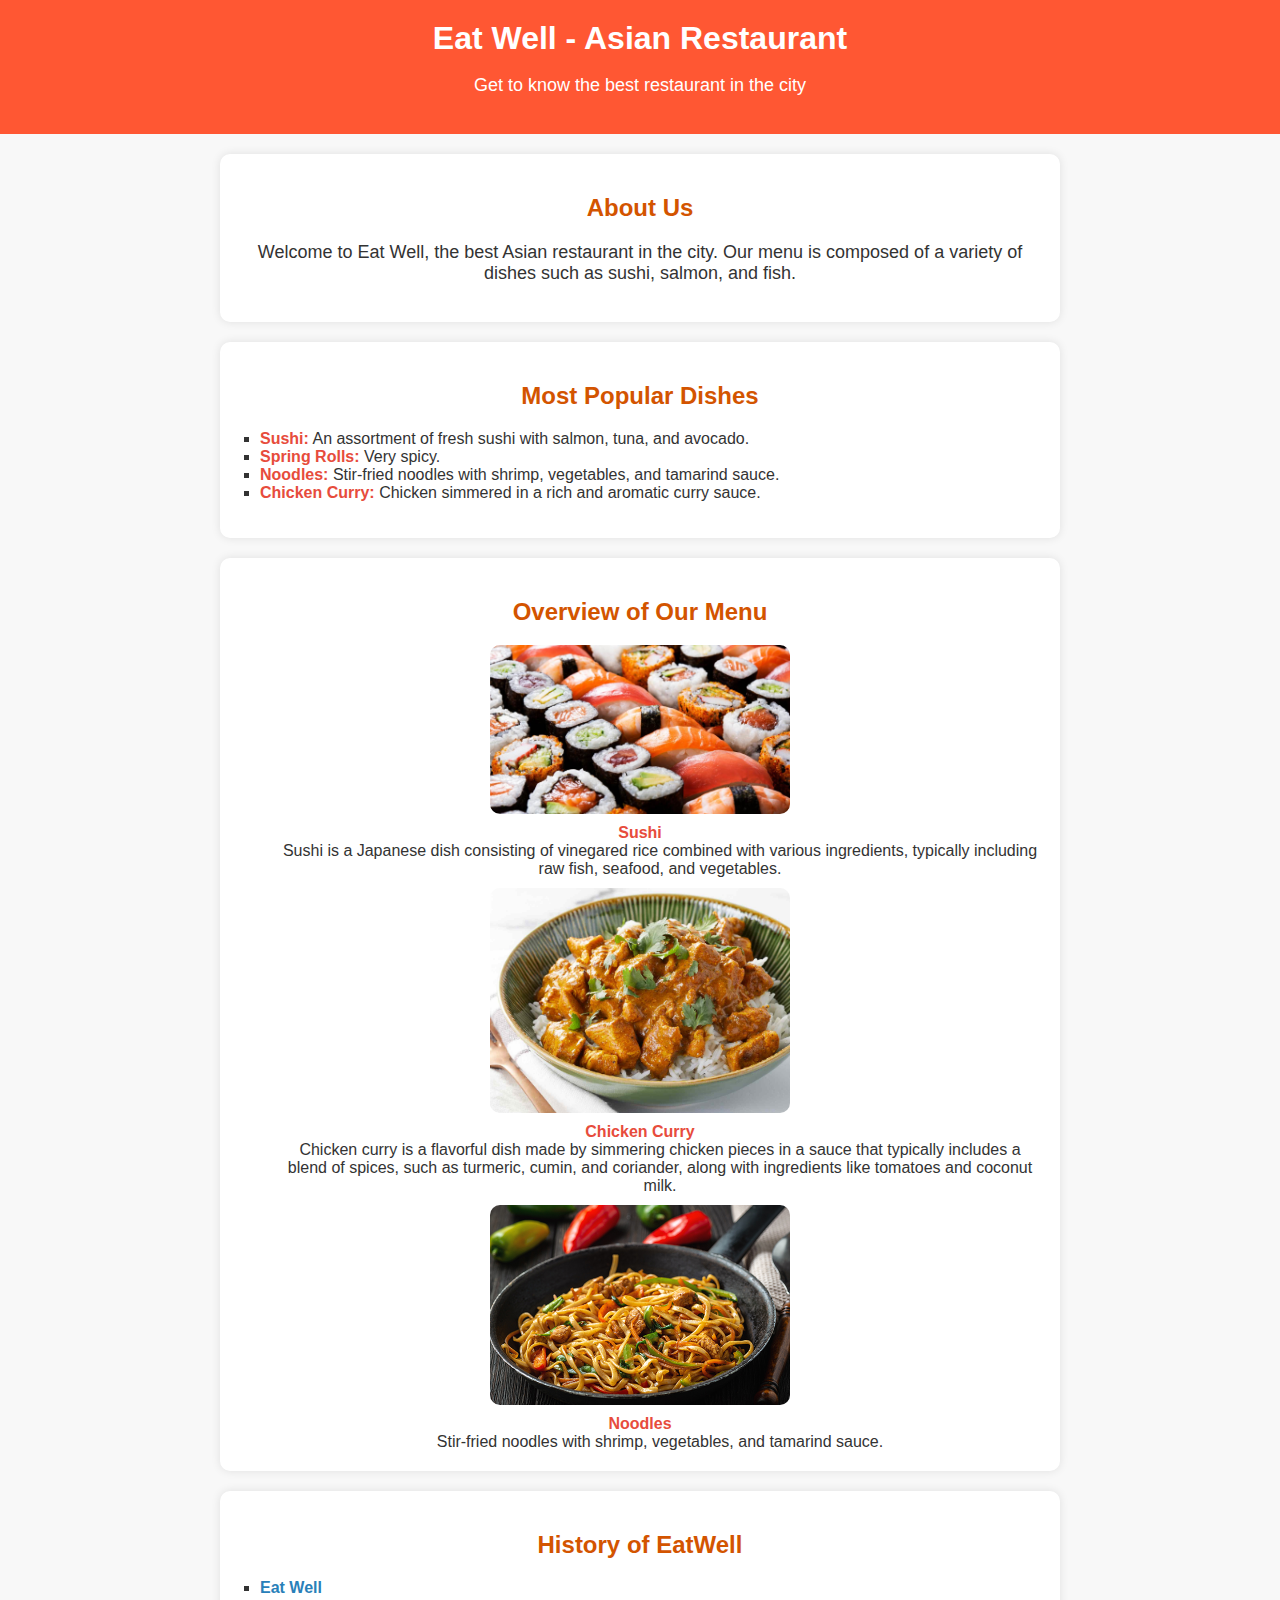
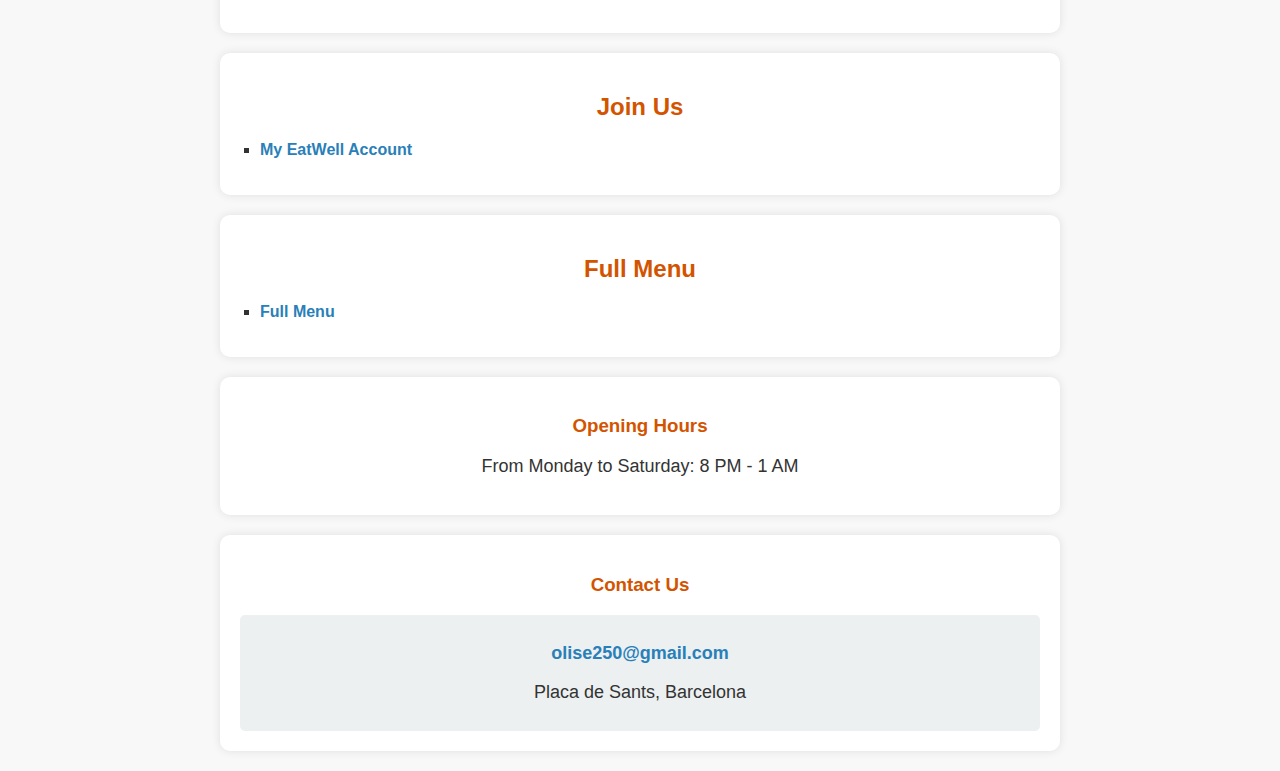
==== index.html/index.html @ cba186b1 "first commit" ====
<!DOCTYPE html>
<html lang="en">
<head>
    <meta charset="UTF-8">
    <meta name="viewport" content="width=device-width, initial-scale=1.0"> 
    <title>Eat Well</title>
    <link rel="stylesheet" href="eatwell.css">
</head>
<body>
<header>
<h1>Eat Well - Asian Restaurant</h1>  <p>Get to know the best restaurant in the city</p>
</header> 
<section>
<h2>About Us</h2>
<p>Welcome to Eat Well, the best Asian restaurant in the city. Our menu is composed of a variety of dishes such as sushi, salmon, and fish.</p> 
</section>
<section>
<h2>Most Popular Dishes</h2>
<ul>
<li><strong>Sushi:</strong> An assortment of fresh sushi with salmon, tuna, and avocado.</li> 
<li><strong>Spring Rolls:</strong> Very spicy.</li>  
<li><strong>Noodles:</strong> Stir-fried noodles with shrimp, vegetables, and tamarind sauce.</li>  
<li><strong>Chicken Curry:</strong> Chicken simmered in a rich and aromatic curry sauce.</li> 
</ul>
</section>
<section><h2>Overview of Our Menu</h2> 
<img src="images/sushis.jpg" alt="Sushi Plate" width="300">
<dt><strong>Sushi</strong></dt>
<dd>Sushi is a Japanese dish consisting of vinegared rice combined with various ingredients, typically including raw fish, seafood, and vegetables.</dd>
<img src="images/chickencurry.jpg" alt="Chicken Curry" width="300"><dt><strong>Chicken Curry</strong></dt>
<dd>Chicken curry is a flavorful dish made by simmering chicken pieces in a sauce that typically includes a blend of spices, such as turmeric, cumin, and coriander, along with ingredients like tomatoes and coconut milk.</dd>
<img src="images/noodles.jpg" alt="Noodles" width="300"><dt><strong>Noodles</strong></dt><dd>Stir-fried noodles with shrimp, vegetables, and tamarind sauce.</dd></dd></dl>
</section>
<section>
<h2>History of EatWell</h2> 
<ul>
<li><a href="pages/history.html">Eat Well</a></li> 
</ul>
</section>
<section>
<h2>Join Us</h2> 
<ul>
<li><a href="pages/account.html">My EatWell Account</a></li></ul>
</section>
<section>
<h2>Full Menu </h2>
<ul>
<li><a href="pages/fullmenu.html">Full Menu</a></li></ul></section>
<section>
<h3>Opening Hours</h3>
<p>From Monday to Saturday: 8 PM - 1 AM</p> 
</section>
<section>
<h3>Contact Us</h3>
<address> <p><a href="mailto:olise250@gmail.com">olise250@gmail.com</a></p> 
<p>Placa de Sants, Barcelona</p>
</address> 
</section>
</form>
</body>
</html>
---- index.html/eatwell.css ----
/* General Styles */
body {
    font-family: Arial, sans-serif;
    background-color: #f8f8f8;
    color: #333;
    margin: 0;
    padding: 0;
    text-align: center;
}

/* Header Section */
header {
    background-color: #ff5733;
    color: white;
    padding: 20px;
}

h1 {
    font-size: 32px;
    margin: 0;
}

p {
    font-size: 18px;
}

/* Sections */
section {
    background-color: white;
    margin: 20px auto;
    padding: 20px;
    max-width: 800px;
    border-radius: 10px;
    box-shadow: 0 0 10px rgba(0, 0, 0, 0.1);
}

h2, h3 {
    color: #d35400;
    text-align: center;
}

ul {
    list-style-type: square;
    padding-left: 20px;
    text-align: left;
}

strong {
    color: #e74c3c;
}

/* Images */
img {
    display: block;
    margin: 10px auto;
    border-radius: 10px;
    width: 100%;
    max-width: 300px;
}

/* Links */
a {
    color: #2980b9;
    text-decoration: none;
    font-weight: bold;
}

a:hover {
    color: #e74c3c;
}

/* Contact and Address */
address {
    font-style: normal;
    background-color: #ecf0f1;
    padding: 10px;
    border-radius: 5px;
}
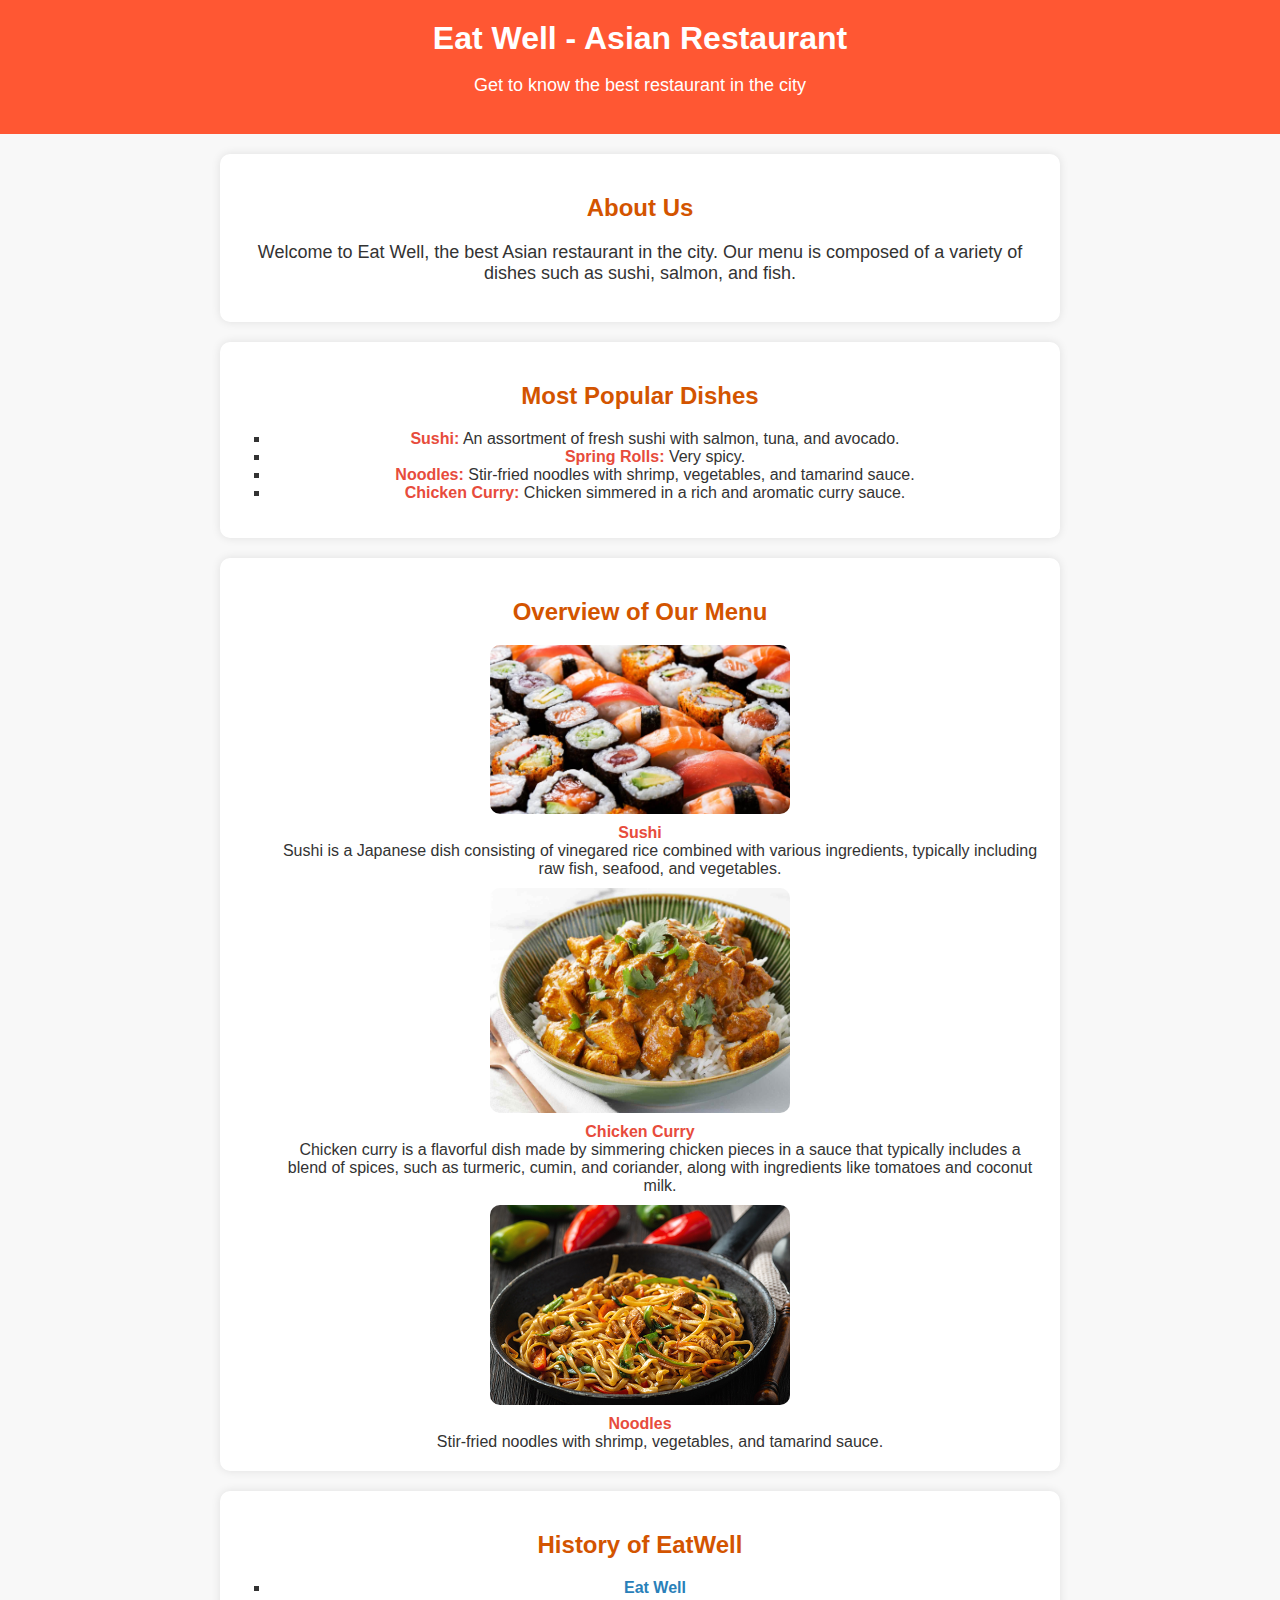
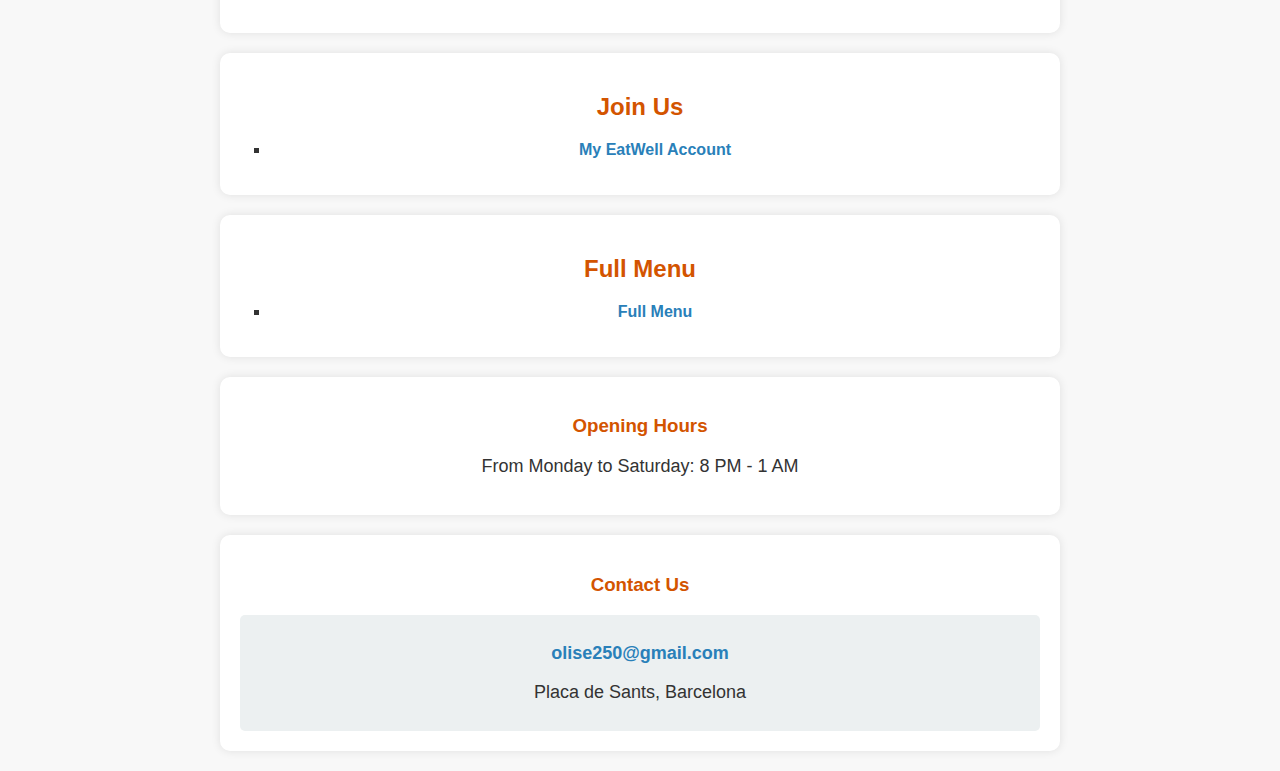
==== commit b9c163cb: "Initial commit" ====
--- a/index.html/index.html
+++ b/index.html/index.html
@@ -4,12 +4,14 @@
     <meta charset="UTF-8">
     <meta name="viewport" content="width=device-width, initial-scale=1.0"> 
     <title>Eat Well</title>
-    <link rel="stylesheet" href="eatwell.css">
+
+<link rel="stylesheet" href="eatwell2.css">
+
 </head>
 <body>
 <header>
 <h1>Eat Well - Asian Restaurant</h1>  <p>Get to know the best restaurant in the city</p>
-</header> 
+</header>
 <section>
 <h2>About Us</h2>
 <p>Welcome to Eat Well, the best Asian restaurant in the city. Our menu is composed of a variety of dishes such as sushi, salmon, and fish.</p> 
@@ -18,12 +20,12 @@
 <h2>Most Popular Dishes</h2>
 <ul>
 <li><strong>Sushi:</strong> An assortment of fresh sushi with salmon, tuna, and avocado.</li> 
-<li><strong>Spring Rolls:</strong> Very spicy.</li>  
+<li><strong>Spring Rolls:</strong> Very spicy.</li> 
 <li><strong>Noodles:</strong> Stir-fried noodles with shrimp, vegetables, and tamarind sauce.</li>  
 <li><strong>Chicken Curry:</strong> Chicken simmered in a rich and aromatic curry sauce.</li> 
 </ul>
 </section>
-<section><h2>Overview of Our Menu</h2> 
+<section><h2>Overview of Our Menu</h2>
 <img src="images/sushis.jpg" alt="Sushi Plate" width="300">
 <dt><strong>Sushi</strong></dt>
 <dd>Sushi is a Japanese dish consisting of vinegared rice combined with various ingredients, typically including raw fish, seafood, and vegetables.</dd>
@@ -32,13 +34,13 @@
 <img src="images/noodles.jpg" alt="Noodles" width="300"><dt><strong>Noodles</strong></dt><dd>Stir-fried noodles with shrimp, vegetables, and tamarind sauce.</dd></dd></dl>
 </section>
 <section>
-<h2>History of EatWell</h2> 
+<h2>History of EatWell</h2>
 <ul>
-<li><a href="pages/history.html">Eat Well</a></li> 
+<li><a href="pages/history.html">Eat Well</a></li>
 </ul>
 </section>
 <section>
-<h2>Join Us</h2> 
+<h2>Join Us</h2>
 <ul>
 <li><a href="pages/account.html">My EatWell Account</a></li></ul>
 </section>
@@ -48,13 +50,13 @@
 <li><a href="pages/fullmenu.html">Full Menu</a></li></ul></section>
 <section>
 <h3>Opening Hours</h3>
-<p>From Monday to Saturday: 8 PM - 1 AM</p> 
+<p>From Monday to Saturday: 8 PM - 1 AM</p>
 </section>
 <section>
 <h3>Contact Us</h3>
-<address> <p><a href="mailto:olise250@gmail.com">olise250@gmail.com</a></p> 
+<address> <p><a href="mailto:olise250@gmail.com">olise250@gmail.com</a></p>
 <p>Placa de Sants, Barcelona</p>
-</address> 
+</address>
 </section>
 </form>
 </body>
--- a/index.html/eatwell2.css
+++ b/index.html/eatwell2.css
@@ -0,0 +1,71 @@
+
+body {
+    font-family: Arial,sans-serif;
+    background-color: #f8f8f8;
+    color:#333;
+    margin:0; padding:0;
+    text-align:center;
+}
+
+
+header{
+    background-color:#ff5733;
+    color:white;padding:20px;
+}
+
+h1 {
+    font-size:32px;
+    margin: 0;
+}
+
+p {font-size: 18px;
+}
+
+
+section {
+    background-color: white;
+    margin: 20px auto;
+    padding: 20px;
+    max-width: 800px; border-radius: 10px;
+    box-shadow: 0 0 10px rgba(0, 0, 0, .1);
+}
+
+h2,    h3 {
+    color:#d35400/*orange*/;
+    text-align:center}
+
+ul {
+    list-style:square;
+    padding-left:  30px; 
+}
+
+strong {color: #e74c3c;
+}
+
+
+img {display: block;margin: 10px auto;
+    border-radius: 10px; width: 100%; max-width: 300px;}
+
+
+a {
+    color:#2980b9/*blue*/; text-decoration:none; font-weight: bold;
+}
+
+
+
+a:hover {
+    color: #e74c3c;
+    text-decoration: underline;
+}
+
+footer {  color:
+white ; background:#333;
+    text-align: center;
+    padding: 10px ;
+}
+
+address {
+    font-style: normal;
+    background-color: #ecf0f1;
+    padding: 10px; border-radius: 5px;
+}